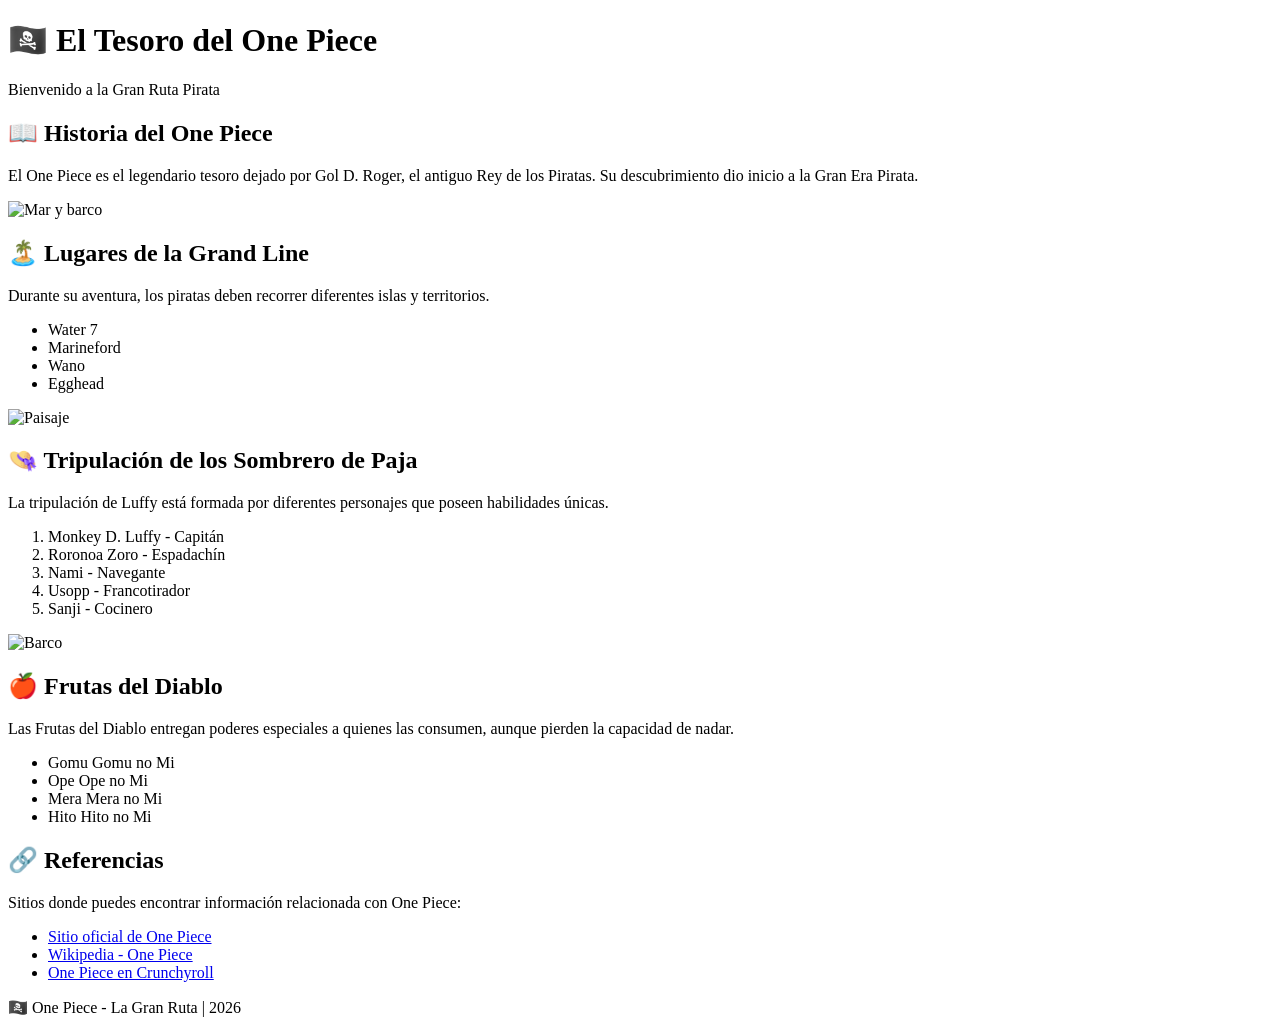
==== index.html @ 7af70f4a "Add files via upload" ====
<!DOCTYPE html>
<html lang="es">

<head>
    <meta charset="UTF-8">
    <meta name="viewport" content="width=device-width, initial-scale=1.0">
    <link rel="stylesheet" href="https://github.com/VictorPetacci/mi_front_end/blob/main/style.css">
    

    <title>One Piece - La Gran Ruta</title>
</head>

<body>

    <header>

        <h1>🏴‍☠️ El Tesoro del One Piece</h1>

        <p>
            Bienvenido a la Gran Ruta Pirata
        </p>

    </header>


    <main>

        <!-- HISTORIA -->

        <section>

            <h2>📖 Historia del One Piece</h2>

            <p>
                El One Piece es el legendario tesoro dejado por Gol D. Roger,
                el antiguo Rey de los Piratas. Su descubrimiento dio inicio
                a la Gran Era Pirata.
            </p>

            <img
                src="https://images.unsplash.com/photo-1518709594023-6eab9bab7b23"
                alt="Mar y barco">

        </section>


        <!-- ISLAS -->

        <section>

            <h2>🏝️ Lugares de la Grand Line</h2>

            <p>
                Durante su aventura, los piratas deben recorrer diferentes
                islas y territorios.
            </p>

            <ul>

                <li>Water 7</li>

                <li>Marineford</li>

                <li>Wano</li>

                <li>Egghead</li>

            </ul>

            <img
                src="https://images.unsplash.com/photo-1500530855697-b586d89ba3ee"
                alt="Paisaje">

        </section>


        <!-- TRIPULACIÓN -->

        <section>

            <h2>👒 Tripulación de los Sombrero de Paja</h2>

            <p>
                La tripulación de Luffy está formada por diferentes
                personajes que poseen habilidades únicas.
            </p>

            <ol>

                <li>Monkey D. Luffy - Capitán</li>

                <li>Roronoa Zoro - Espadachín</li>

                <li>Nami - Navegante</li>

                <li>Usopp - Francotirador</li>

                <li>Sanji - Cocinero</li>

            </ol>

            <img
                src="https://images.unsplash.com/photo-1544551763-46a013bb70d5"
                alt="Barco">

        </section>


        <!-- FRUTAS DEL DIABLO -->

        <section>

            <h2>🍎 Frutas del Diablo</h2>

            <p>
                Las Frutas del Diablo entregan poderes especiales
                a quienes las consumen, aunque pierden la capacidad
                de nadar.
            </p>

            <ul>

                <li>Gomu Gomu no Mi</li>

                <li>Ope Ope no Mi</li>

                <li>Mera Mera no Mi</li>

                <li>Hito Hito no Mi</li>

            </ul>

        </section>


        <!-- REFERENCIAS -->

        <section>

            <h2>🔗 Referencias</h2>

            <p>
                Sitios donde puedes encontrar información relacionada
                con One Piece:
            </p>

            <ul>

                <li>
                    <a href="https://one-piece.com/">
                        Sitio oficial de One Piece
                    </a>
                </li>

                <li>
                    <a href="https://en.wikipedia.org/wiki/One_Piece">
                        Wikipedia - One Piece
                    </a>
                </li>

                <li>
                    <a href="https://www.crunchyroll.com/series/GRMG8ZQZR/one-piece">
                        One Piece en Crunchyroll
                    </a>
                </li>

            </ul>

        </section>

    </main>


    <footer>

        <p>
            🏴‍☠️ One Piece - La Gran Ruta | 2026
        </p>

    </footer>

</body>

</html>
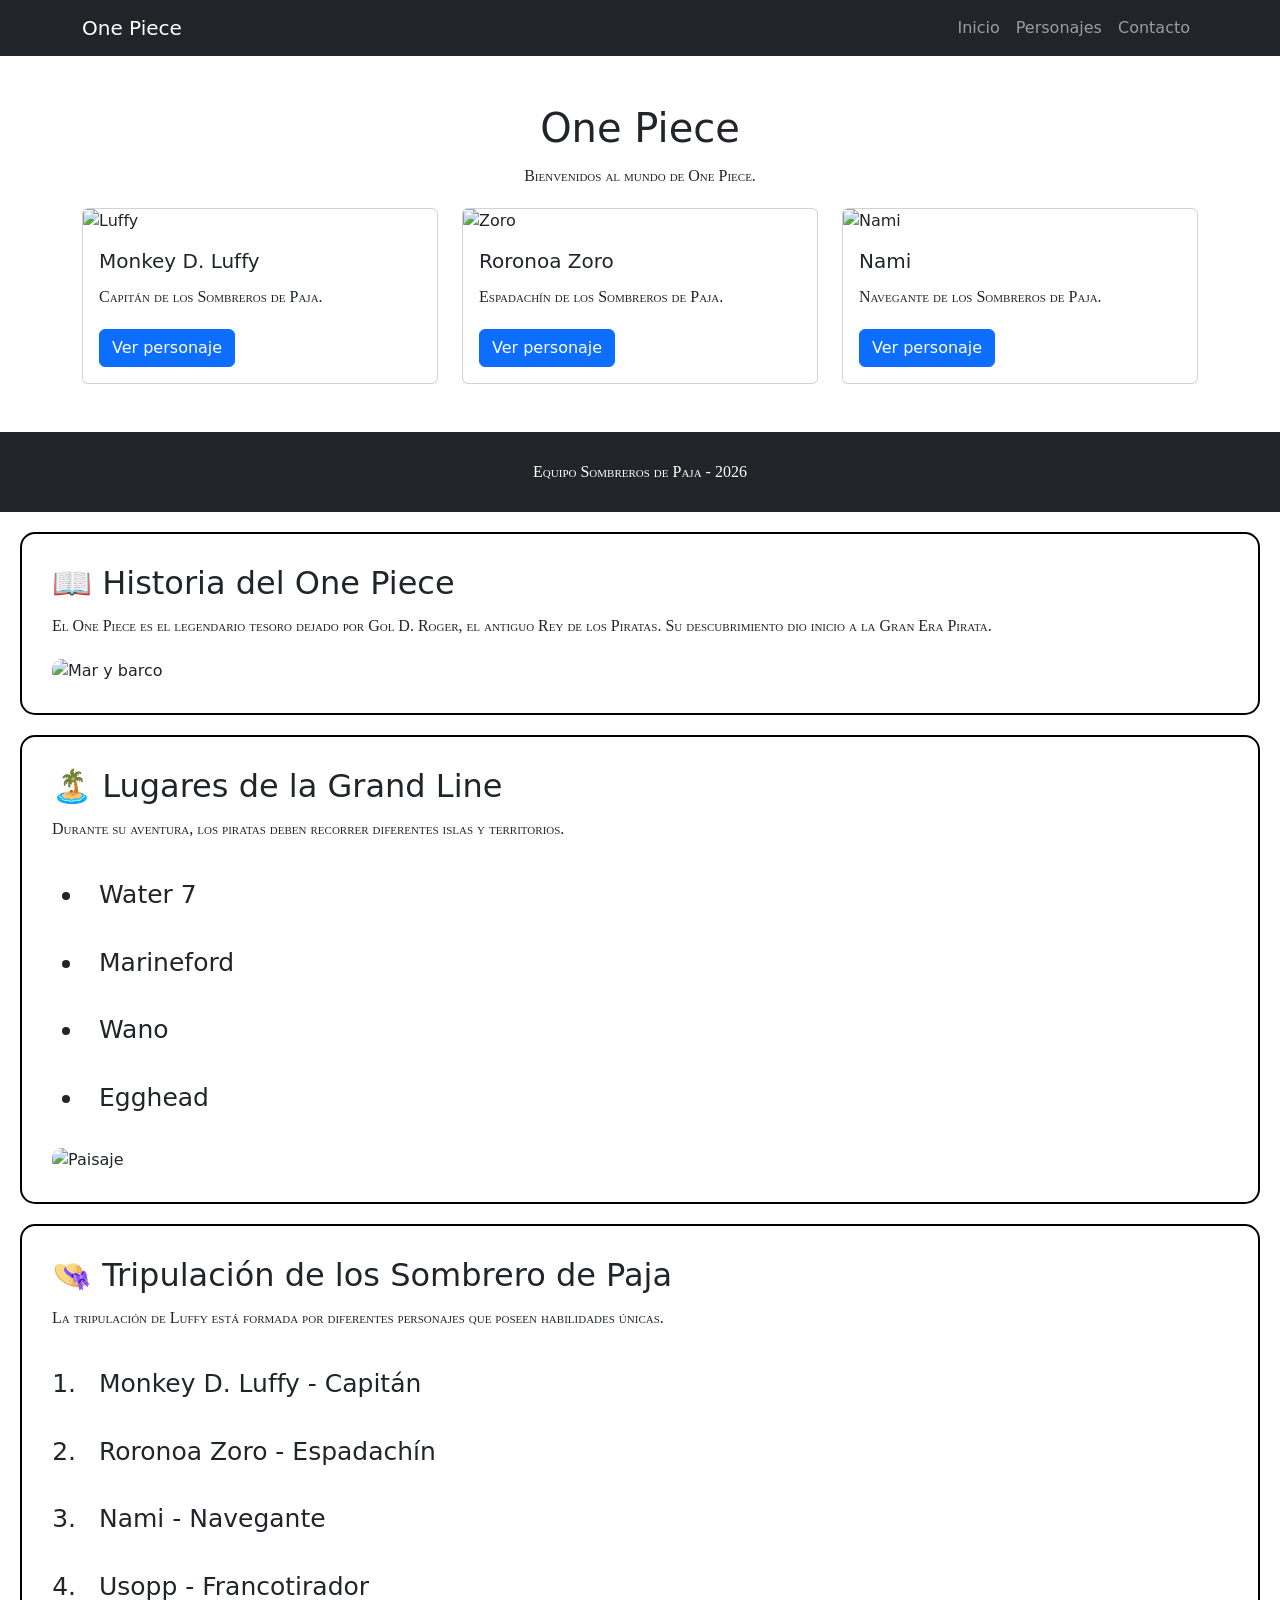
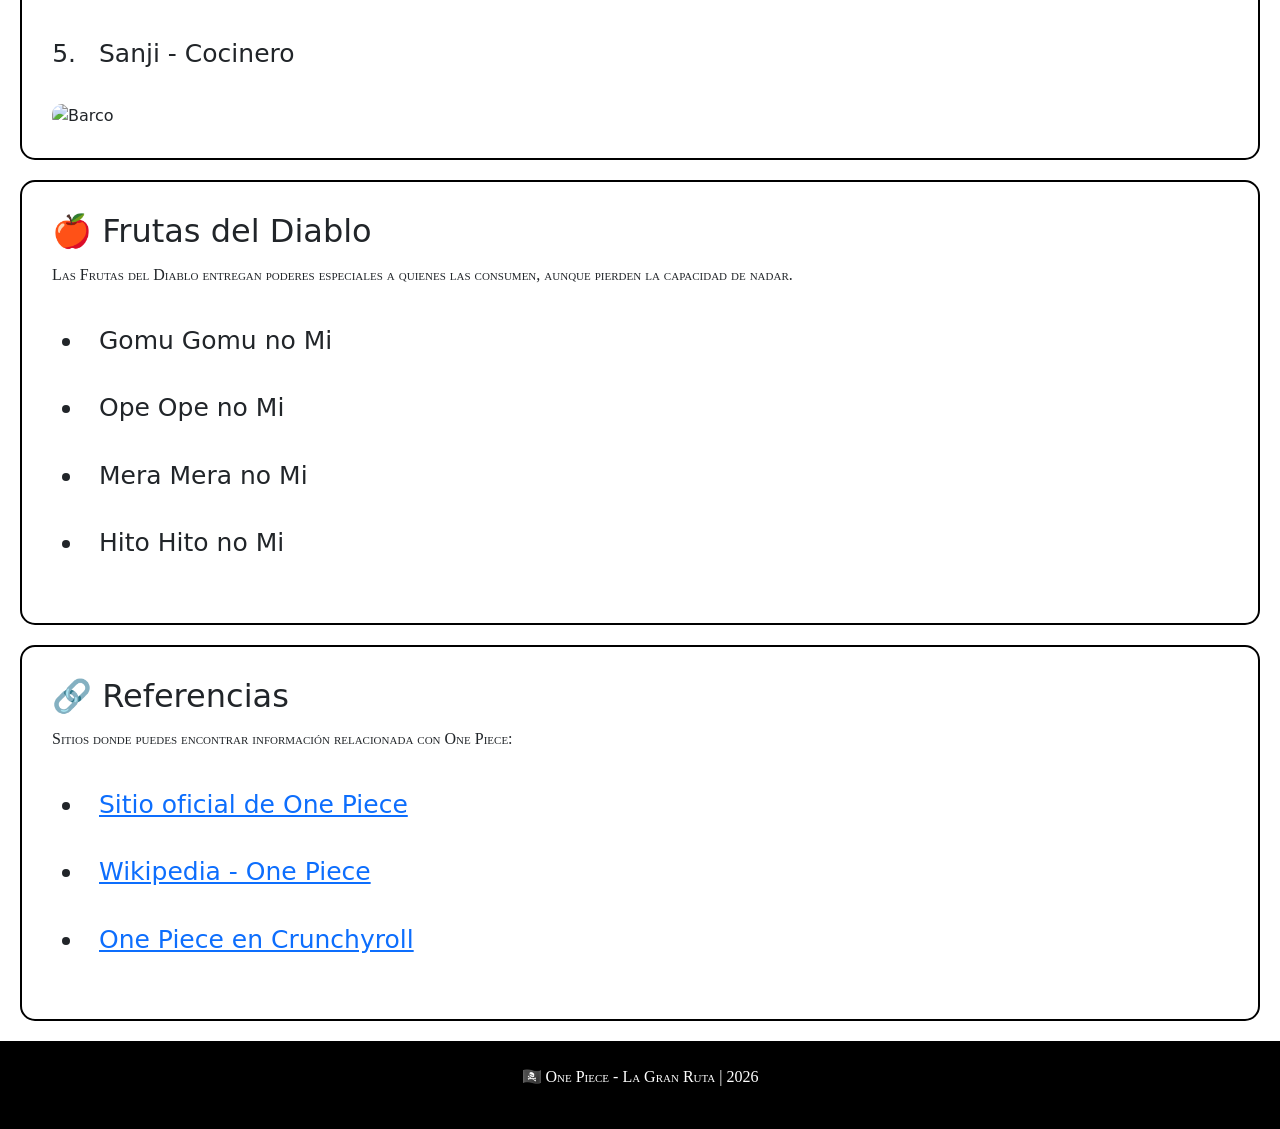
==== commit 34974713: "cambios del index" ====
--- a/index.html
+++ b/index.html
@@ -4,23 +4,156 @@
 <head>
     <meta charset="UTF-8">
     <meta name="viewport" content="width=device-width, initial-scale=1.0">
-    <link rel="stylesheet" href="https://github.com/VictorPetacci/mi_front_end/blob/main/style.css">
+    <link rel="stylesheet" href="style.css">
     
 
     <title>One Piece - La Gran Ruta</title>
+
+    <link
+        href="https://cdn.jsdelivr.net/npm/bootstrap@5.3.3/dist/css/bootstrap.min.css"
+        rel="stylesheet">
+
 </head>
 
 <body>
-
-    <header>
-
-        <h1>🏴‍☠️ El Tesoro del One Piece</h1>
-
-        <p>
-            Bienvenido a la Gran Ruta Pirata
+    <nav class="navbar navbar-expand-lg bg-dark navbar-dark">
+
+    <div class="container">
+
+        <a class="navbar-brand" href="#">
+            One Piece
+        </a>
+
+        <div class="navbar-nav">
+
+            <a class="nav-link" href="#">
+                Inicio
+            </a>
+
+            <a class="nav-link" href="#">
+                Personajes
+            </a>
+
+            <a class="nav-link" href="#">
+                Contacto
+            </a>
+
+        </div>
+
+    </div>
+
+</nav>
+
+    <div class="container">
+
+        <h1 class="text-center mt-5">
+            One Piece
+        </h1>
+
+        <p class="text-center">
+            Bienvenidos al mundo de One Piece.
         </p>
 
-    </header>
+        <div class="row g-4">
+            <div class="col-md-4">
+
+                <div class="card">
+
+                    <img src="https://motionbgs.com/media/1953/monkey-d-luffy-straw-hat2.jpg"
+                    class="card-img-top"
+                    alt="Luffy">
+
+                    <div class="card-body">
+
+                        <h5 class="card-title">
+                        Monkey D. Luffy
+                        </h5>
+
+                        <p class="card-text">
+                        Capitán de los Sombreros de Paja.
+                        </p>
+
+                        <a href="#" class="btn btn-primary">
+                        Ver personaje
+                        </a>
+
+
+                    </div>
+
+                </div>
+
+            </div>
+
+
+        <div class="col-md-4">
+
+            <div class="card">
+
+                <img src="https://th.bing.com/th/id/R.7825b9c3cf0ddc25583e7e6180e40281?rik=4AeDq21XVQXZYA&pid=ImgRaw&r=0.jpg"
+                    class="card-img-top"
+                    alt="Zoro">
+
+                <div class="card-body">
+
+                    <h5 class="card-title">
+                        Roronoa Zoro
+                    </h5>
+
+                    <p class="card-text">
+                        Espadachín de los Sombreros de Paja.
+                    </p>
+
+                    <a href="#" class="btn btn-primary">
+                        Ver personaje
+                    </a>
+
+                </div>
+
+            </div>
+
+        </div>
+
+        <div class="col-md-4">
+
+            <div class="card">
+
+                <img src="assets/img/nami.jpg"
+                    class="card-img-top"
+                    alt="Nami">
+
+                <div class="card-body">
+
+                    <h5 class="card-title">
+                        Nami
+                    </h5>
+
+                    <p class="card-text">
+                        Navegante de los Sombreros de Paja.
+                    </p>
+
+                    <a href="#" class="btn btn-primary">
+                        Ver personaje
+                    </a>
+
+                </div>
+
+            </div>
+
+        </div>
+
+        </div>
+
+    </div>
+    <footer class="bg-dark text-white text-center p-4 mt-5">
+
+    <p class="mb-0">
+        Equipo Sombreros de Paja - 2026
+    </p>
+
+    </footer>
+
+
+</body>
 
 
     <main>
--- a/style.css
+++ b/style.css
@@ -0,0 +1,305 @@
+body{
+    background-color:yellowgreen;
+    font-family: Arial;
+}
+
+h1 {
+color: blue;
+font-size: 40px;
+text-align: center;
+}
+
+header {
+background-color: black;
+color: white;
+text-align: center;
+padding: 30px;
+}
+
+section {
+background-color: white;
+margin: 20px;
+padding: 30px;
+border: 2px solid black;
+border-radius: 15px;
+}
+
+h2 {
+color: red;
+font-size: 28px;
+}
+
+img {
+width: 300px;
+border-radius: 10px;
+}
+
+li {
+font-size: 25px;
+padding: 15px;
+}
+
+footer {
+background-color: black;
+color: white;
+text-align: center;
+padding: 20px;
+}
+
+.destacado {
+border: 4px solid red;
+}
+
+p {
+  font: small-caps 100%/200% serif;
+}
+
+.gt-01,
+.gt-01 *,
+.gt-01 *::before,
+.gt-01 *::after {
+  margin: 0;
+  padding: 0;
+  box-sizing: border-box;
+}
+
+.gt-01 ::selection {
+  background: #ff0090;
+  color: #000;
+}
+
+.gt-01 {
+  --neon-pink: #ff0090;
+  --neon-cyan: #00f5ff;
+  --bg: #050515;
+  --text-col: #e0e0ff;
+  min-height: 100vh;
+  background: var(--bg);
+  display: flex;
+  flex-direction: column;
+  align-items: center;
+  justify-content: center;
+  gap: 32px;
+  padding: 40px 20px;
+  font-family: 'Orbitron', 'Rajdhani', 'Share Tech Mono', monospace;
+  position: relative;
+  overflow: hidden;
+}
+/* Scanline overlay */
+
+.gt-01::before {
+  content: '';
+  position: absolute;
+  inset: 0;
+  background: repeating-linear-gradient(
+      0deg,
+      transparent,
+      transparent 2px,
+      rgba(0,245,255,0.03) 2px,
+      rgba(0,245,255,0.03) 4px
+    );
+  pointer-events: none;
+  z-index: 10;
+}
+
+.gt-01__label {
+  font-size: 11px;
+  letter-spacing: 4px;
+  color: var(--neon-cyan);
+  opacity: 0.6;
+  text-transform: uppercase;
+}
+
+.gt-01__glitch {
+  position: relative;
+  font-size: clamp(42px, 8vw, 80px);
+  font-weight: 900;
+  letter-spacing: 6px;
+  text-transform: uppercase;
+  color: var(--text-col);
+  text-shadow: 0 0 10px rgba(255,0,144,0.8), 0 0 30px rgba(255,0,144,0.4), 0 0 60px rgba(255,0,144,0.2);
+  animation: gt-01-flicker 4s infinite;
+}
+
+.gt-01__glitch::before,
+.gt-01__glitch::after {
+  content: attr(data-text);
+  position: absolute;
+  inset: 0;
+  font: inherit;
+  letter-spacing: inherit;
+}
+/* Pink channel — clips top slices */
+
+.gt-01__glitch::before {
+  color: var(--neon-pink);
+  text-shadow: none;
+  clip-path: polygon(0 0, 100% 0, 100% 33%, 0 33%);
+  animation: gt-01-slice-top 2.5s steps(1) infinite;
+  left: 3px;
+}
+/* Cyan channel — clips bottom slices */
+
+.gt-01__glitch::after {
+  color: var(--neon-cyan);
+  text-shadow: none;
+  clip-path: polygon(0 60%, 100% 60%, 100% 100%, 0 100%);
+  animation: gt-01-slice-bot 2.5s steps(1) infinite;
+  left: -3px;
+}
+
+@keyframes gt-01-flicker {
+  0%,
+    94%,
+    96%,
+    100% {
+    opacity: 1;
+  }
+
+  95% {
+    opacity: 0.6;
+  }
+}
+
+@keyframes gt-01-slice-top {
+  0% {
+    transform: translateX(0);
+    clip-path: polygon(0 0,   100% 0,   100% 33%,  0 33%);
+  }
+
+  5% {
+    transform: translateX(-8px);
+    clip-path: polygon(0 10%, 100% 10%, 100% 28%, 0 28%);
+  }
+
+  10% {
+    transform: translateX(6px);
+    clip-path: polygon(0 5%,  100% 5%,  100% 20%, 0 20%);
+  }
+
+  15% {
+    transform: translateX(0);
+    clip-path: polygon(0 0,   100% 0,   100% 33%,  0 33%);
+  }
+
+  40% {
+    transform: translateX(0);
+    clip-path: polygon(0 0,   100% 0,   100% 33%,  0 33%);
+  }
+
+  42% {
+    transform: translateX(10px);
+    clip-path: polygon(0 15%, 100% 15%, 100% 35%, 0 35%);
+  }
+
+  44% {
+    transform: translateX(-5px);
+    clip-path: polygon(0 8%,  100% 8%,  100% 25%, 0 25%);
+  }
+
+  46% {
+    transform: translateX(0);
+    clip-path: polygon(0 0,   100% 0,   100% 33%,  0 33%);
+  }
+
+  100% {
+    transform: translateX(0);
+    clip-path: polygon(0 0,   100% 0,   100% 33%,  0 33%);
+  }
+}
+
+@keyframes gt-01-slice-bot {
+  0% {
+    transform: translateX(0);
+    clip-path: polygon(0 60%, 100% 60%, 100% 100%, 0 100%);
+  }
+
+  5% {
+    transform: translateX(8px);
+    clip-path: polygon(0 65%, 100% 65%, 100% 90%,  0 90%);
+  }
+
+  10% {
+    transform: translateX(-6px);
+    clip-path: polygon(0 55%, 100% 55%, 100% 80%,  0 80%);
+  }
+
+  15% {
+    transform: translateX(0);
+    clip-path: polygon(0 60%, 100% 60%, 100% 100%, 0 100%);
+  }
+
+  40% {
+    transform: translateX(0);
+    clip-path: polygon(0 60%, 100% 60%, 100% 100%, 0 100%);
+  }
+
+  42% {
+    transform: translateX(-10px);
+    clip-path: polygon(0 70%, 100% 70%, 100% 95%,  0 95%);
+  }
+
+  44% {
+    transform: translateX(4px);
+    clip-path: polygon(0 58%, 100% 58%, 100% 85%,  0 85%);
+  }
+
+  46% {
+    transform: translateX(0);
+    clip-path: polygon(0 60%, 100% 60%, 100% 100%, 0 100%);
+  }
+
+  100% {
+    transform: translateX(0);
+    clip-path: polygon(0 60%, 100% 60%, 100% 100%, 0 100%);
+  }
+}
+/* Glitch bar decoration */
+
+.gt-01__bar {
+  width: 200px;
+  height: 2px;
+  background: linear-gradient(90deg, transparent, var(--neon-cyan), var(--neon-pink), transparent);
+  animation: gt-01-bar 3s linear infinite;
+}
+
+@keyframes gt-01-bar {
+  0% {
+    transform: scaleX(0.3) translateX(-100%);
+    opacity: 0;
+  }
+
+  50% {
+    transform: scaleX(1) translateX(0%);
+    opacity: 1;
+  }
+
+  100% {
+    transform: scaleX(0.3) translateX(100%);
+    opacity: 0;
+  }
+}
+
+.gt-01__sub {
+  font-size: 12px;
+  letter-spacing: 8px;
+  color: rgba(224,224,255,0.4);
+  text-transform: uppercase;
+}
+
+@media (prefers-reduced-motion: reduce) {
+  .gt-01__glitch,
+    .gt-01__glitch::before,
+    .gt-01__glitch::after,
+    .gt-01__bar {
+    animation: none;
+  }
+
+  .gt-01__glitch::before {
+    left: 0;
+  }
+
+  .gt-01__glitch::after {
+    left: 0;
+  }
+}
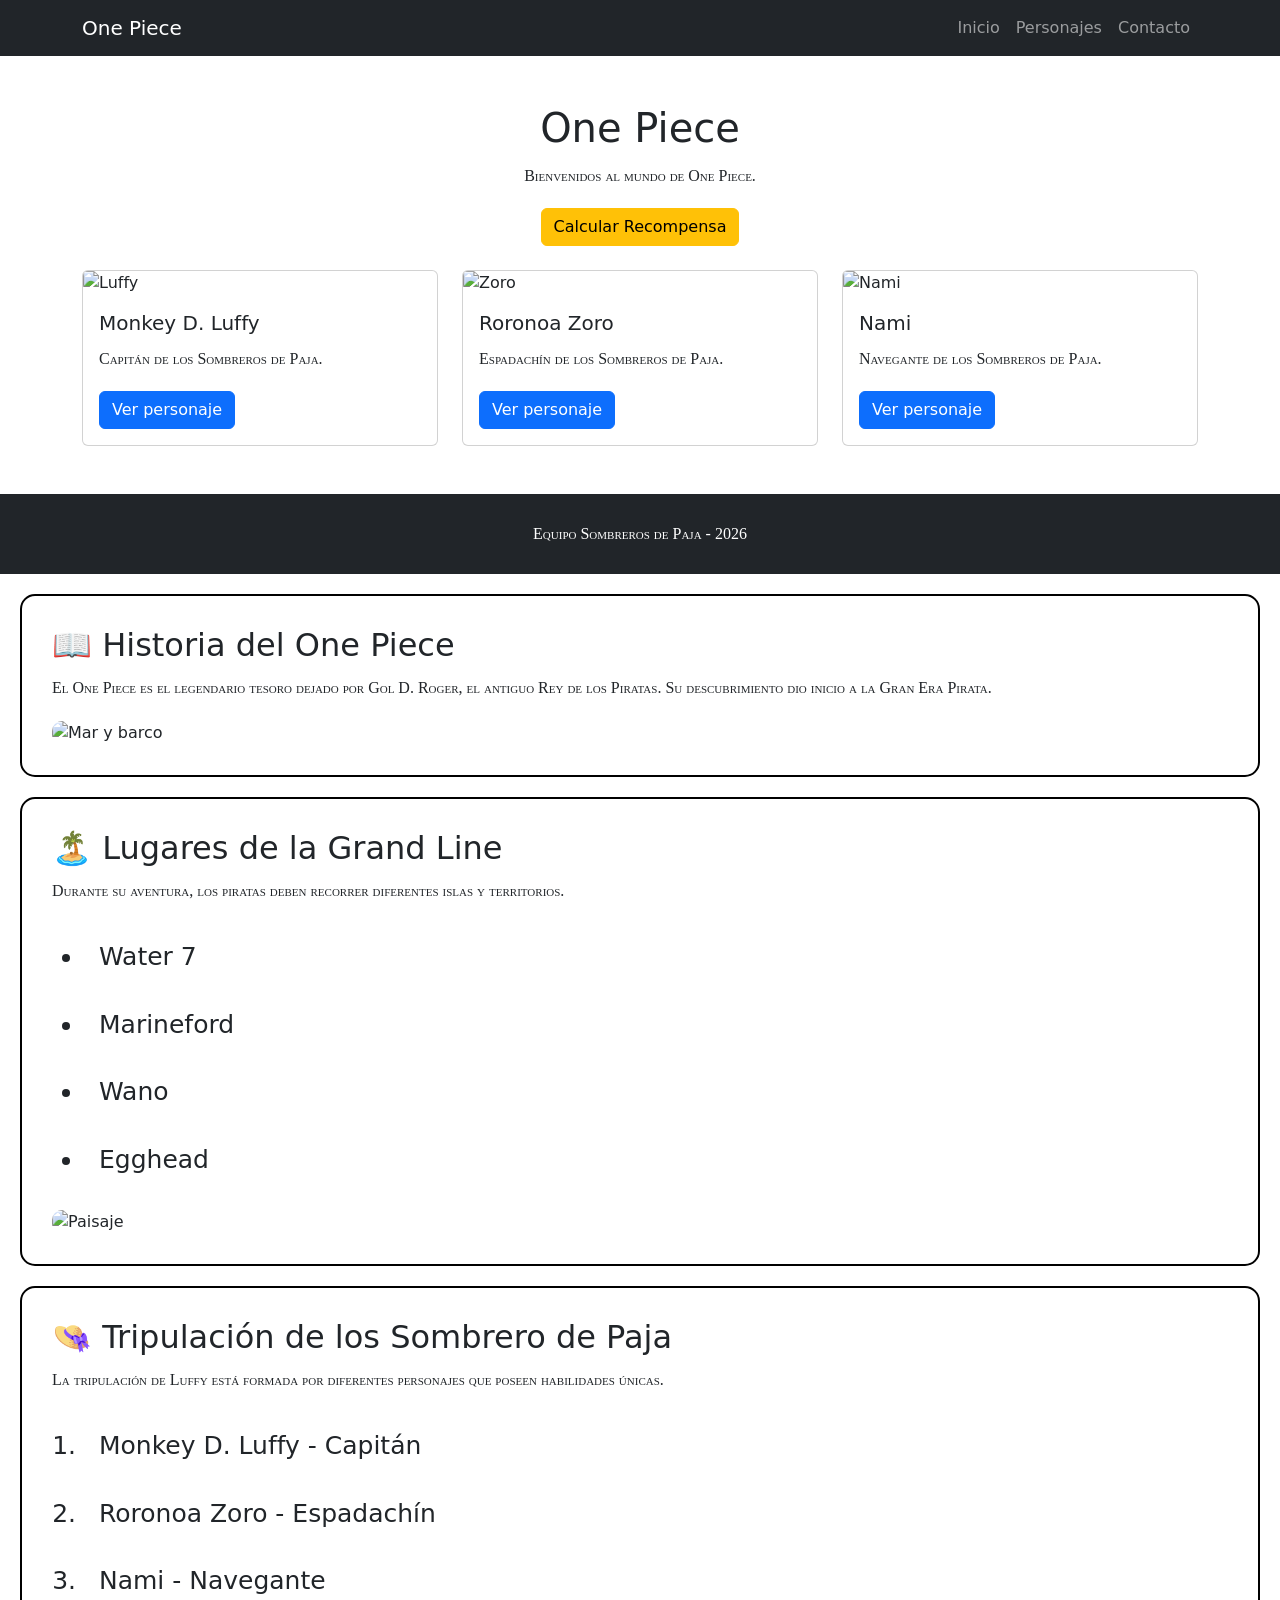
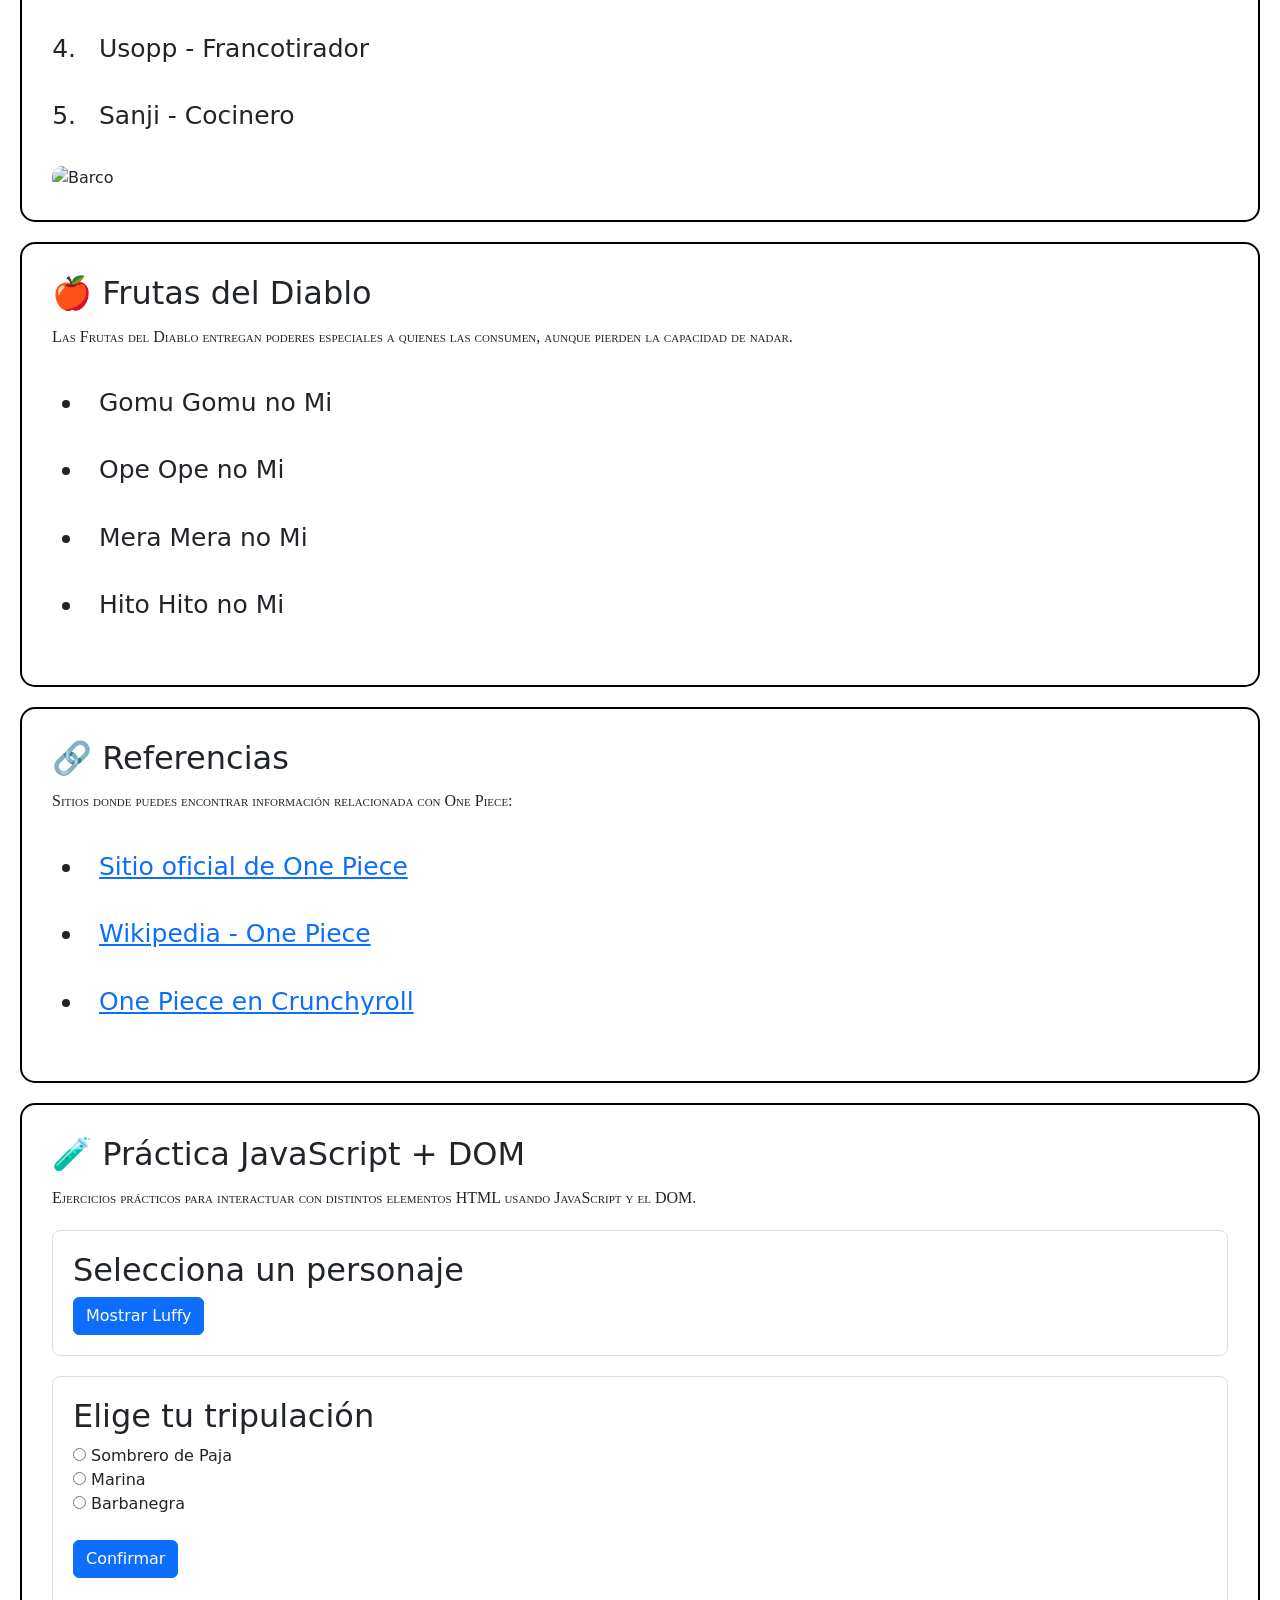
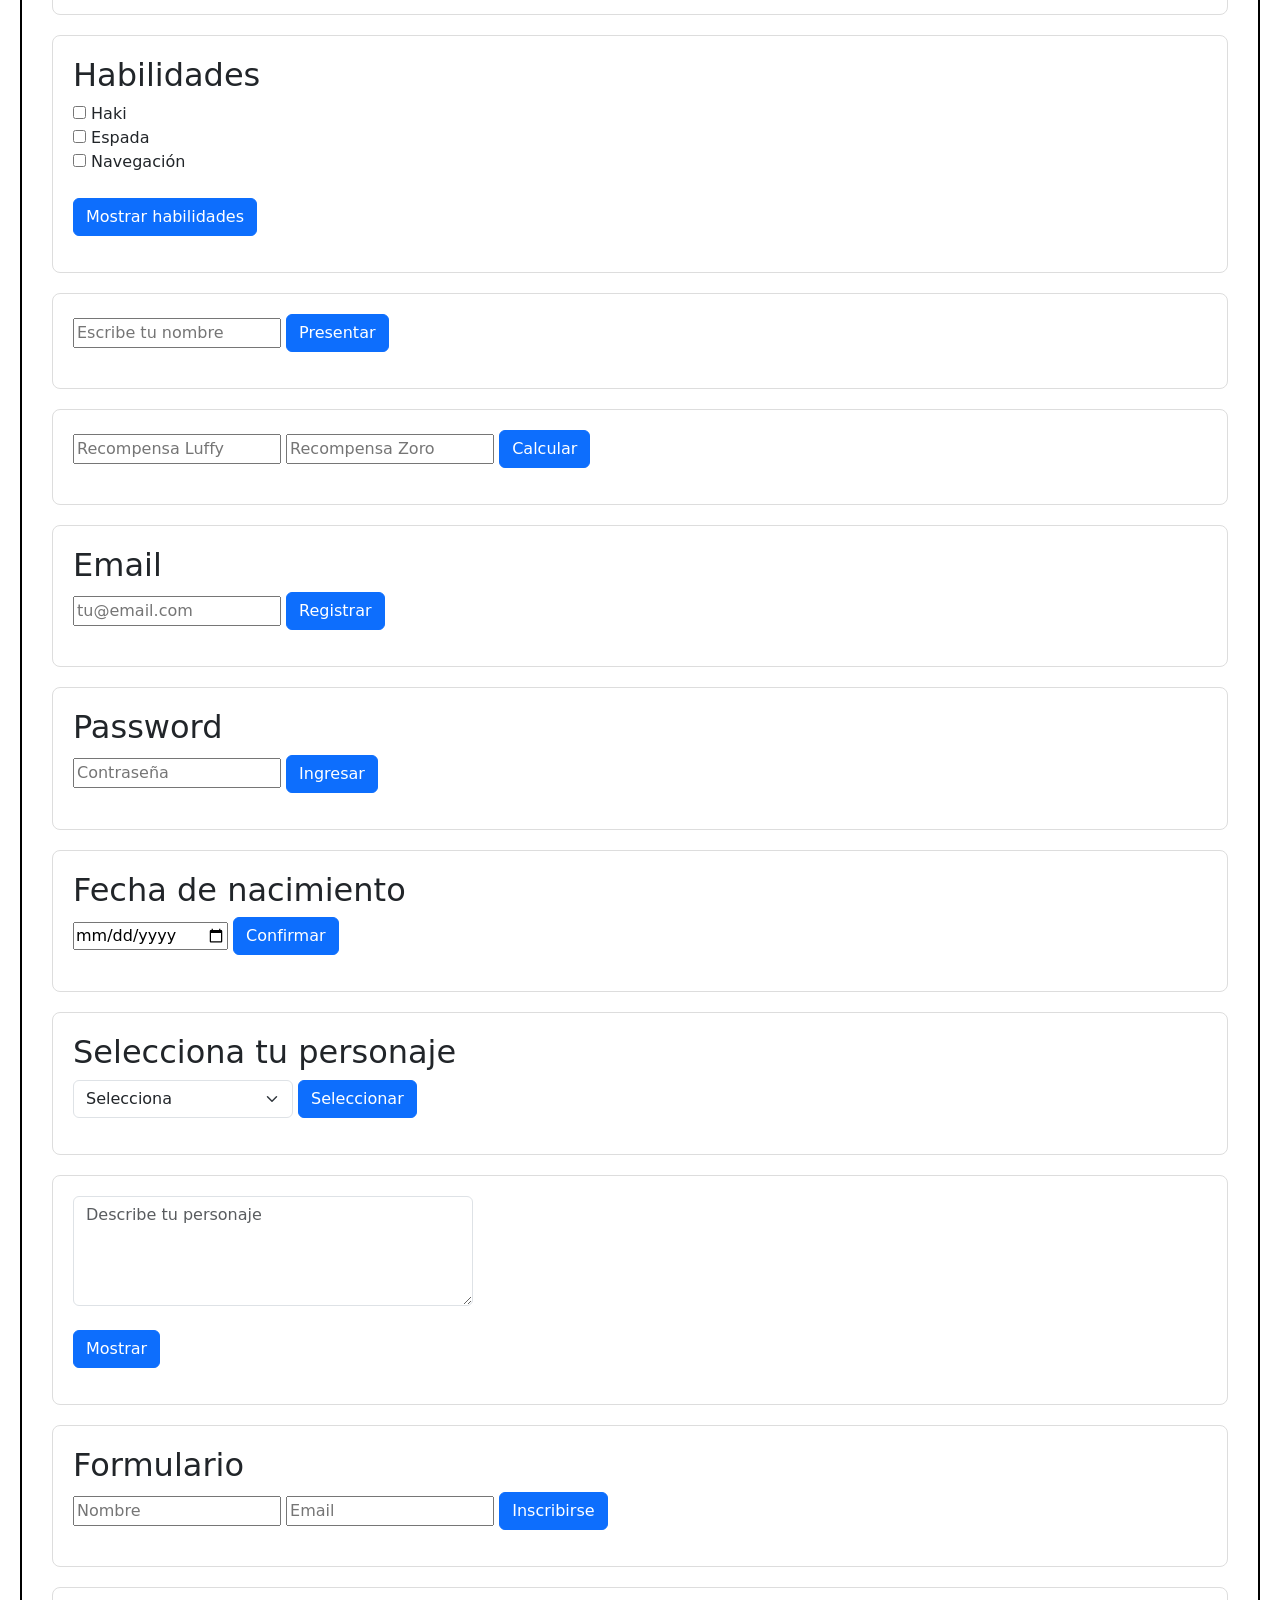
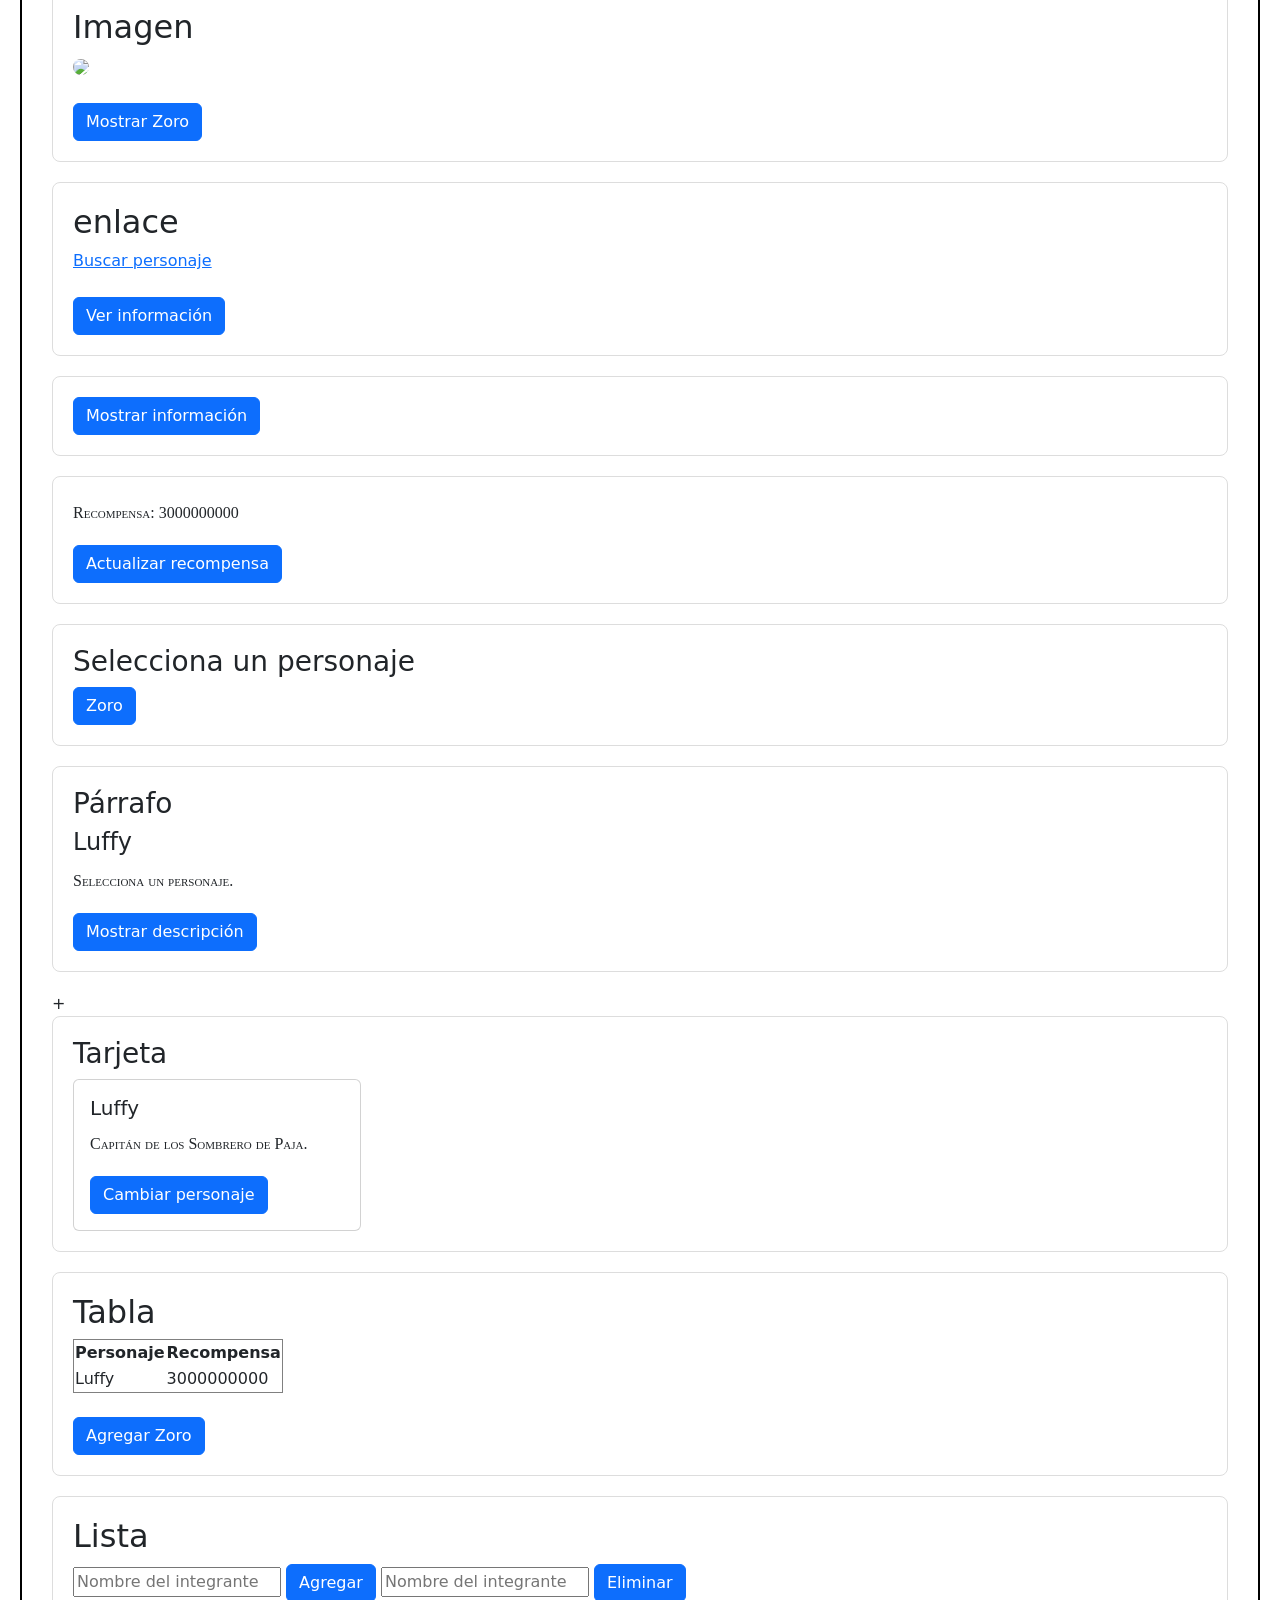
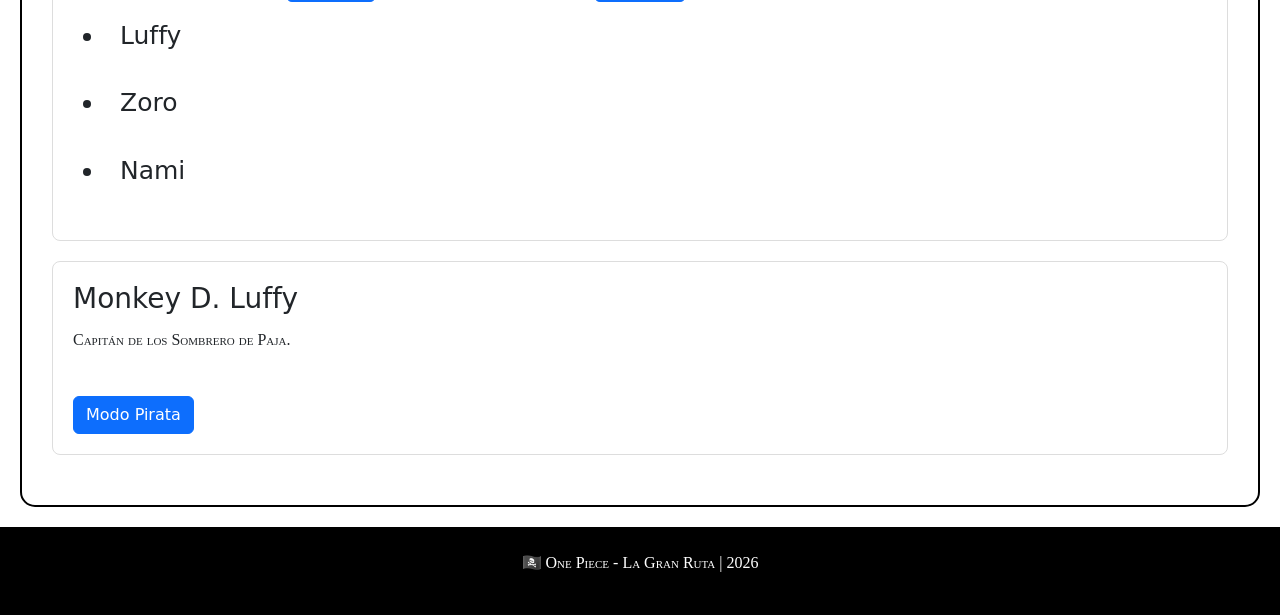
==== commit 912bc5cc: "agregamos javascript y cambiamos un poco el css" ====
--- a/index.html
+++ b/index.html
@@ -47,13 +47,18 @@
     <div class="container">
 
         <h1 class="text-center mt-5">
-            One Piece
-        </h1>
+            One Piece </h1>
 
         <p class="text-center">
             Bienvenidos al mundo de One Piece.
         </p>
 
+        <div class="text-center mb-4">
+            <button class="btn btn-warning" onclick="calcularRecompensa()">
+                Calcular Recompensa
+            </button>
+        </div>
+
         <div class="row g-4">
             <div class="col-md-4">
 
@@ -84,12 +89,11 @@
 
             </div>
 
-
         <div class="col-md-4">
 
             <div class="card">
-
-                <img src="https://th.bing.com/th/id/R.7825b9c3cf0ddc25583e7e6180e40281?rik=4AeDq21XVQXZYA&pid=ImgRaw&r=0.jpg"
+                <img src="https://i.pinimg.com/originals/12/23/b3/1223b31f460efb11d232622ec72317c3.jpg"
+
                     class="card-img-top"
                     alt="Zoro">
 
@@ -117,7 +121,7 @@
 
             <div class="card">
 
-                <img src="assets/img/nami.jpg"
+                <img src="https://tse1.mm.bing.net/th/id/OIP.88Z6iVh1o5Un74m_09Qi6AHaHa?r=0&rs=1&pid=ImgDetMain&o=7&rm=3.jpg "
                     class="card-img-top"
                     alt="Nami">
 
@@ -151,10 +155,6 @@
     </p>
 
     </footer>
-
-
-</body>
-
 
     <main>
 
@@ -171,7 +171,7 @@
             </p>
 
             <img
-                src="https://images.unsplash.com/photo-1518709594023-6eab9bab7b23"
+                src="https://tse3.mm.bing.net/th/id/OIP.s2wu6RpUIjO60prnajZbuAHaDt?r=0&rs=1&pid=ImgDetMain&o=7&rm=3.jpg"
                 alt="Mar y barco">
 
         </section>
@@ -301,6 +301,273 @@
 
         </section>
 
+
+        <!-- PRÁCTICA JAVASCRIPT + DOM -->
+
+        <section>
+
+            <h2>🧪 Práctica JavaScript + DOM</h2>
+
+            <p>
+                Ejercicios prácticos para interactuar con distintos elementos
+                HTML usando JavaScript y el DOM.
+            </p>
+
+            
+            <div class="ejercicio">
+                <h2 id="personaje">Selecciona un personaje</h2>
+                <button class="btn btn-primary" onclick="mostrarLuffy()">
+                    Mostrar Luffy
+                </button>
+            </div>
+
+            <div class="ejercicio">
+                <h2>Elige tu tripulación</h2>
+                <label>
+                    <input type="radio" name="tripulacion" value="Sombrero de Paja">
+                    Sombrero de Paja
+                </label>
+                <br>
+                <label>
+                    <input type="radio" name="tripulacion" value="Marina">
+                    Marina
+                </label>
+                <br>
+                <label>
+                    <input type="radio" name="tripulacion" value="Barbanegra">
+                    Barbanegra
+                </label>
+                <br><br>
+                <button class="btn btn-primary" onclick="mostrarTripulacion()">
+                    Confirmar
+                </button>
+                <p id="resultado"></p>
+            </div>
+
+            <div class="ejercicio">
+                <h2>Habilidades</h2>
+                <label>
+                    <input type="checkbox" id="haki">
+                    Haki
+                </label>
+                <br>
+                <label>
+                    <input type="checkbox" id="espada">
+                    Espada
+                </label>
+                <br>
+                <label>
+                    <input type="checkbox" id="navegacion">
+                    Navegación
+                </label>
+                <br><br>
+                <button class="btn btn-primary" onclick="mostrarHabilidades()">
+                    Mostrar habilidades
+                </button>
+                <p id="habilidades"></p>
+            </div>
+
+            <div class="ejercicio">
+                <input type="text" id="nombre" placeholder="Escribe tu nombre">
+                <button class="btn btn-primary" onclick="saludar()">
+                    Presentar
+                </button>
+                <p id="mensaje"></p>
+            </div>
+
+            <div class="ejercicio">
+                <input type="number" id="luffy" placeholder="Recompensa Luffy">
+                <input type="number" id="zoro" placeholder="Recompensa Zoro">
+                <button class="btn btn-primary" onclick="calcular()">
+                    Calcular
+                </button>
+                <p id="totalRecompensa"></p>
+            </div>
+
+            <div class="ejercicio">
+                <h2>Email</h2>
+                <input type="email" id="email" placeholder="tu@email.com">
+                <button class="btn btn-primary" onclick="validarEmail()">
+                    Registrar
+                </button>
+                <p id="mensajeEmail"></p>
+            </div>
+
+            <div class="ejercicio">
+                <h2>Password</h2>
+                <input type="password" id="password" placeholder="Contraseña">
+                <button class="btn btn-primary" onclick="ingresar()">
+                    Ingresar
+                </button>
+                <p id="acceso"></p>
+            </div>
+
+            <div class="ejercicio">
+                <h2>Fecha de nacimiento</h2>
+                <input type="date" id="fecha">
+                <button class="btn btn-primary" onclick="mostrarFecha()">
+                    Confirmar
+                </button>
+                <p id="resultadoFecha"></p>
+            </div>
+
+            <div class="ejercicio">
+                <h2>Selecciona tu personaje</h2>
+                <select id="selectPersonaje" class="form-select" style="max-width: 220px; display:inline-block;">
+                    <option value="">Selecciona</option>
+                    <option value="Luffy">Luffy</option>
+                    <option value="Zoro">Zoro</option>
+                    <option value="Nami">Nami</option>
+                </select>
+                <button class="btn btn-primary" onclick="seleccionarPersonaje()">
+                    Seleccionar
+                </button>
+                <p id="resultadoPersonaje"></p>
+            </div>
+
+            <div class="ejercicio">
+                <textarea id="descripcion" rows="4" class="form-control" style="max-width: 400px;"
+                    placeholder="Describe tu personaje"></textarea>
+                <br>
+                <button class="btn btn-primary" onclick="mostrarDescripcion()">
+                    Mostrar
+                </button>
+                <p id="resultadoDescripcion"></p>
+            </div>
+
+            <div class="ejercicio">
+                <h2>Formulario</h2>
+                <form id="formulario">
+                    <input type="text" id="nombreForm" placeholder="Nombre">
+                    <input type="email" id="emailForm" placeholder="Email">
+                    <button type="submit" class="btn btn-primary">
+                        Inscribirse
+                    </button>
+                </form>
+                <p id="resultadoForm"></p>
+            </div>
+
+            <div class="ejercicio">
+                <h2>Imagen</h2>
+                <img id="imagen"
+                    src="https://motionbgs.com/media/1953/monkey-d-luffy-straw-hat2.jpg"
+                    width="200">
+                <br><br>
+                <button class="btn btn-primary" onclick="cambiarImagen()">
+                    Mostrar Zoro
+                </button>
+            </div>
+
+            <div class="ejercicio">
+                <h2>enlace</h2>
+                <a id="enlace" href="https://www.google.com" target="_blank">
+                    Buscar personaje
+                </a>
+                <br><br>
+                <button class="btn btn-primary" onclick="cambiarEnlace()">
+                    Ver información
+                </button>
+            </div>
+
+            <div class="ejercicio">
+                <button class="btn btn-primary" onclick="mostrarInformacion()">
+                    Mostrar información
+                </button>
+                <div id="informacion" style="display:none;">
+                    <h4>Luffy</h4>
+                    <p>Capitán de los Sombrero de Paja.</p>
+                </div>
+            </div>
+
+            <div class="ejercicio">
+                <p>
+                    Recompensa: <span id="recompensa">3000000000</span>
+                </p>
+                <button class="btn btn-primary" onclick="cambiarRecompensa()">
+                    Actualizar recompensa
+                </button>
+            </div>
+
+            <div class="ejercicio">
+                <h3 id="titulo">Selecciona un personaje</h3>
+                <button class="btn btn-primary" onclick="mostrarZoro()">
+                    Zoro
+                </button>
+            </div>
+
+            <div class="ejercicio">
+                <h3>Párrafo</h3>
+                <h4>Luffy</h4>
+                <p id="descripcionPersonaje">Selecciona un personaje.</p>
+                <button class="btn btn-primary" onclick="mostrarDescripcionLuffy()">
+                    Mostrar descripción
+                </button>
+            </div>
+
++            <div class="ejercicio">
+                <h3>Tarjeta</h3>
+                <div class="card" style="width: 18rem;">
+                    <div class="card-body">
+                        <h5 class="card-title" id="nombreCard">Luffy</h5>
+                        <p class="card-text" id="infoCard">Capitán de los Sombrero de Paja.</p>
+                        <button class="btn btn-primary" onclick="cambiarCard()">
+                            Cambiar personaje
+                        </button>
+                    </div>
+                </div>
+            </div>
+
+            <div class="ejercicio">
+                <h2>Tabla</h2>
+                <table border="1">
+                    <tr>
+                        <th>Personaje</th>
+                        <th>Recompensa</th>
+                    </tr>
+                    <tbody id="tablaPersonajes">
+                        <tr>
+                            <td>Luffy</td>
+                            <td>3000000000</td>
+                        </tr>
+                    </tbody>
+                </table>
+                <br>
+                <button class="btn btn-primary" onclick="agregarPersonaje()">
+                    Agregar Zoro
+                </button>
+            </div>
+
+            <div class="ejercicio">
+                <h2>Lista</h2>
+                <input type="text" id="nuevoIntegrante" placeholder="Nombre del integrante">
+                <button class="btn btn-primary" onclick="agregarIntegrante()">
+                    Agregar
+                </button>
+
+                <input type="text" id="EliminarIntegrante" placeholder="Nombre del integrante">
+                <button class="btn btn-primary" onclick="eliminarIntegrante()">
+                    Eliminar
+                </button>
+                <ul id="tripulacionLista">
+                    <li>Luffy</li>
+                    <li>Zoro</li>
+                    <li>Nami</li>
+                </ul>
+            </div>
+
+            <div class="ejercicio">
+                <div id="tarjeta">
+                    <h3>Monkey D. Luffy</h3>
+                    <p>Capitán de los Sombrero de Paja.</p>
+                </div>
+                <br>
+                <button class="btn btn-primary" onclick="modoPirata()">
+                    Modo Pirata
+                </button>
+            </div>
+
+        </section>
+
     </main>
 
 
@@ -312,6 +579,162 @@
 
     </footer>
 
+    <script>
+        function calcularRecompensa(){
+            let luffy = 300000;
+            let zoro = 111100;
+
+            let total = luffy + zoro;
+            alert("La recompensa total es: " + total);
+            console.log(total);
+        }
+
+        function mostrarLuffy() {
+            document.getElementById("personaje").innerHTML = "Monkey D. Luffy";
+        }
+
+        function mostrarTripulacion() {
+            let seleccion = document.querySelector('input[name="tripulacion"]:checked');
+            if (seleccion) {
+                document.getElementById("resultado").innerHTML = "Elegiste: " + seleccion.value;
+            } else {
+                document.getElementById("resultado").innerHTML = "Debes seleccionar una tripulación.";
+            }
+        }
+
+        function mostrarHabilidades() {
+            let habilidades = [];
+            if (document.getElementById("haki").checked) {
+                habilidades.push("Haki");
+            }
+            if (document.getElementById("espada").checked) {
+                habilidades.push("Espada");
+            }
+            if (document.getElementById("navegacion").checked) {
+                habilidades.push("Navegación");
+            }
+            document.getElementById("habilidades").innerHTML = "Habilidades: " + habilidades.join(", ");
+        }
+
+        function saludar() {
+            let nombre = document.getElementById("nombre").value;
+            document.getElementById("mensaje").innerHTML = "Bienvenido, " + nombre;
+        }
+
+        function calcular() {
+            let luffy = Number(document.getElementById("luffy").value);
+            let zoro = Number(document.getElementById("zoro").value);
+            let total = luffy + zoro;
+            document.getElementById("totalRecompensa").innerHTML = "Recompensa total: " + total;
+        }
+
+        function validarEmail() {
+            let email = document.getElementById("email").value;
+            if (email !== "") {
+                document.getElementById("mensajeEmail").innerHTML = "Correo registrado correctamente";
+            } else {
+                document.getElementById("mensajeEmail").innerHTML = "Debes ingresar un correo";
+            }
+        }
+
+        function ingresar() {
+            let password = document.getElementById("password").value;
+            if (password === "onepiece") {
+                document.getElementById("acceso").innerHTML = "¡Bienvenido a bordo!";
+            } else {
+                document.getElementById("acceso").innerHTML = "Contraseña incorrecta";
+            }
+        }
+
+        function mostrarFecha() {
+            let fecha = document.getElementById("fecha").value;
+            document.getElementById("resultadoFecha").innerHTML = "Te incorporaste el: " + fecha;
+        }
+
+        function seleccionarPersonaje() {
+            let personaje = document.getElementById("selectPersonaje").value;
+            document.getElementById("resultadoPersonaje").innerHTML = "Elegiste a: " + personaje;
+        }
+
+        function mostrarDescripcion() {
+            let descripcion = document.getElementById("descripcion").value;
+            document.getElementById("resultadoDescripcion").innerHTML = descripcion;
+        }
+
+        document.getElementById("formulario").addEventListener("submit", function(event) {
+            event.preventDefault();
+            let nombre = document.getElementById("nombreForm").value;
+            let email = document.getElementById("emailForm").value;
+            if (nombre !== "" && email !== "") {
+                document.getElementById("resultadoForm").innerHTML = "¡Inscripción realizada!";
+            } else {
+                document.getElementById("resultadoForm").innerHTML = "Completa todos los campos.";
+            }
+        });
+
+        function cambiarImagen() {
+            document.getElementById("imagen").src =
+                "https://i.pinimg.com/originals/12/23/b3/1223b31f460efb11d232622ec72317c3.jpg";
+        }
+
+        function cambiarEnlace() {
+            let enlace = document.getElementById("enlace");
+            enlace.innerHTML = "Información de One Piece";
+            enlace.href = "https://one-piece.com/";
+        }
+
+        function mostrarInformacion() {
+            document.getElementById("informacion").style.display = "block";
+        }
+
+        function cambiarRecompensa() {
+            document.getElementById("recompensa").innerHTML = "4000000000";
+        }
+
+        function mostrarZoro() {
+            document.getElementById("titulo").innerHTML = "Roronoa Zoro";
+        }
+
+        function mostrarDescripcionLuffy() {
+            document.getElementById("descripcionPersonaje").innerHTML =
+                "Luffy es el capitán de los Sombrero de Paja.";
+        }
+
+        function cambiarCard() {
+            document.getElementById("nombreCard").innerHTML = "Roronoa Zoro";
+            document.getElementById("infoCard").innerHTML = "Espadachín de los Sombrero de Paja.";
+        }
+
+        function agregarPersonaje() {
+            let fila = document.createElement("tr");
+            fila.innerHTML = "<td>Zoro</td><td>1111000000</td>";
+            document.getElementById("tablaPersonajes").appendChild(fila);
+        }
+
+        function agregarIntegrante() {
+            let nombre = document.getElementById("nuevoIntegrante").value;
+            let nuevo = document.createElement("li");
+            nuevo.innerHTML = nombre;
+            document.getElementById("tripulacionLista").appendChild(nuevo);
+        }
+
+        function eliminarIntegrante() {
+            let nombre = document.getElementById("EliminarIntegrante").value.trim();
+
+            document.querySelectorAll("#tripulacionLista li").forEach(li => {
+                if (li.textContent.trim() === nombre) {
+                    li.remove();
+                }
+            });
+
+            document.getElementById("EliminarIntegrante").value = "";
+        }
+
+        function modoPirata() {
+            document.getElementById("tarjeta").classList.toggle("pirata");
+        }
+    </script>
+
 </body>
 
 </html>
--- a/style.css
+++ b/style.css
@@ -54,252 +54,21 @@
   font: small-caps 100%/200% serif;
 }
 
-.gt-01,
-.gt-01 *,
-.gt-01 *::before,
-.gt-01 *::after {
-  margin: 0;
-  padding: 0;
-  box-sizing: border-box;
-}
-
-.gt-01 ::selection {
-  background: #ff0090;
-  color: #000;
-}
-
-.gt-01 {
-  --neon-pink: #ff0090;
-  --neon-cyan: #00f5ff;
-  --bg: #050515;
-  --text-col: #e0e0ff;
-  min-height: 100vh;
-  background: var(--bg);
-  display: flex;
-  flex-direction: column;
-  align-items: center;
-  justify-content: center;
-  gap: 32px;
-  padding: 40px 20px;
-  font-family: 'Orbitron', 'Rajdhani', 'Share Tech Mono', monospace;
-  position: relative;
-  overflow: hidden;
-}
-/* Scanline overlay */
-
-.gt-01::before {
-  content: '';
-  position: absolute;
-  inset: 0;
-  background: repeating-linear-gradient(
-      0deg,
-      transparent,
-      transparent 2px,
-      rgba(0,245,255,0.03) 2px,
-      rgba(0,245,255,0.03) 4px
-    );
-  pointer-events: none;
-  z-index: 10;
-}
-
-.gt-01__label {
-  font-size: 11px;
-  letter-spacing: 4px;
-  color: var(--neon-cyan);
-  opacity: 0.6;
-  text-transform: uppercase;
-}
-
-.gt-01__glitch {
-  position: relative;
-  font-size: clamp(42px, 8vw, 80px);
-  font-weight: 900;
-  letter-spacing: 6px;
-  text-transform: uppercase;
-  color: var(--text-col);
-  text-shadow: 0 0 10px rgba(255,0,144,0.8), 0 0 30px rgba(255,0,144,0.4), 0 0 60px rgba(255,0,144,0.2);
-  animation: gt-01-flicker 4s infinite;
-}
-
-.gt-01__glitch::before,
-.gt-01__glitch::after {
-  content: attr(data-text);
-  position: absolute;
-  inset: 0;
-  font: inherit;
-  letter-spacing: inherit;
-}
-/* Pink channel — clips top slices */
-
-.gt-01__glitch::before {
-  color: var(--neon-pink);
-  text-shadow: none;
-  clip-path: polygon(0 0, 100% 0, 100% 33%, 0 33%);
-  animation: gt-01-slice-top 2.5s steps(1) infinite;
-  left: 3px;
-}
-/* Cyan channel — clips bottom slices */
-
-.gt-01__glitch::after {
-  color: var(--neon-cyan);
-  text-shadow: none;
-  clip-path: polygon(0 60%, 100% 60%, 100% 100%, 0 100%);
-  animation: gt-01-slice-bot 2.5s steps(1) infinite;
-  left: -3px;
-}
-
-@keyframes gt-01-flicker {
-  0%,
-    94%,
-    96%,
-    100% {
-    opacity: 1;
-  }
-
-  95% {
-    opacity: 0.6;
-  }
-}
-
-@keyframes gt-01-slice-top {
-  0% {
-    transform: translateX(0);
-    clip-path: polygon(0 0,   100% 0,   100% 33%,  0 33%);
-  }
-
-  5% {
-    transform: translateX(-8px);
-    clip-path: polygon(0 10%, 100% 10%, 100% 28%, 0 28%);
-  }
-
-  10% {
-    transform: translateX(6px);
-    clip-path: polygon(0 5%,  100% 5%,  100% 20%, 0 20%);
-  }
-
-  15% {
-    transform: translateX(0);
-    clip-path: polygon(0 0,   100% 0,   100% 33%,  0 33%);
-  }
-
-  40% {
-    transform: translateX(0);
-    clip-path: polygon(0 0,   100% 0,   100% 33%,  0 33%);
-  }
-
-  42% {
-    transform: translateX(10px);
-    clip-path: polygon(0 15%, 100% 15%, 100% 35%, 0 35%);
-  }
-
-  44% {
-    transform: translateX(-5px);
-    clip-path: polygon(0 8%,  100% 8%,  100% 25%, 0 25%);
-  }
-
-  46% {
-    transform: translateX(0);
-    clip-path: polygon(0 0,   100% 0,   100% 33%,  0 33%);
-  }
-
-  100% {
-    transform: translateX(0);
-    clip-path: polygon(0 0,   100% 0,   100% 33%,  0 33%);
-  }
-}
-
-@keyframes gt-01-slice-bot {
-  0% {
-    transform: translateX(0);
-    clip-path: polygon(0 60%, 100% 60%, 100% 100%, 0 100%);
-  }
-
-  5% {
-    transform: translateX(8px);
-    clip-path: polygon(0 65%, 100% 65%, 100% 90%,  0 90%);
-  }
-
-  10% {
-    transform: translateX(-6px);
-    clip-path: polygon(0 55%, 100% 55%, 100% 80%,  0 80%);
-  }
-
-  15% {
-    transform: translateX(0);
-    clip-path: polygon(0 60%, 100% 60%, 100% 100%, 0 100%);
-  }
-
-  40% {
-    transform: translateX(0);
-    clip-path: polygon(0 60%, 100% 60%, 100% 100%, 0 100%);
-  }
-
-  42% {
-    transform: translateX(-10px);
-    clip-path: polygon(0 70%, 100% 70%, 100% 95%,  0 95%);
-  }
-
-  44% {
-    transform: translateX(4px);
-    clip-path: polygon(0 58%, 100% 58%, 100% 85%,  0 85%);
-  }
-
-  46% {
-    transform: translateX(0);
-    clip-path: polygon(0 60%, 100% 60%, 100% 100%, 0 100%);
-  }
-
-  100% {
-    transform: translateX(0);
-    clip-path: polygon(0 60%, 100% 60%, 100% 100%, 0 100%);
-  }
-}
-/* Glitch bar decoration */
-
-.gt-01__bar {
-  width: 200px;
-  height: 2px;
-  background: linear-gradient(90deg, transparent, var(--neon-cyan), var(--neon-pink), transparent);
-  animation: gt-01-bar 3s linear infinite;
-}
-
-@keyframes gt-01-bar {
-  0% {
-    transform: scaleX(0.3) translateX(-100%);
-    opacity: 0;
-  }
-
-  50% {
-    transform: scaleX(1) translateX(0%);
-    opacity: 1;
-  }
-
-  100% {
-    transform: scaleX(0.3) translateX(100%);
-    opacity: 0;
-  }
-}
-
-.gt-01__sub {
-  font-size: 12px;
-  letter-spacing: 8px;
-  color: rgba(224,224,255,0.4);
-  text-transform: uppercase;
-}
-
-@media (prefers-reduced-motion: reduce) {
-  .gt-01__glitch,
-    .gt-01__glitch::before,
-    .gt-01__glitch::after,
-    .gt-01__bar {
-    animation: none;
-  }
-
-  .gt-01__glitch::before {
-    left: 0;
-  }
-
-  .gt-01__glitch::after {
-    left: 0;
-  }
-}+/* Ejercicios prácticos JavaScript + DOM */
+.ejercicio {
+  border: 1px solid #ddd;
+  border-radius: 8px;
+  padding: 20px;
+  margin-bottom: 20px;
+}
+
+.ejercicio h3 {
+  margin-top: 0;
+}
+
+.pirata {
+  background-color: black;
+  color: white;
+  padding: 20px;
+  border-radius: 10px;
+}
